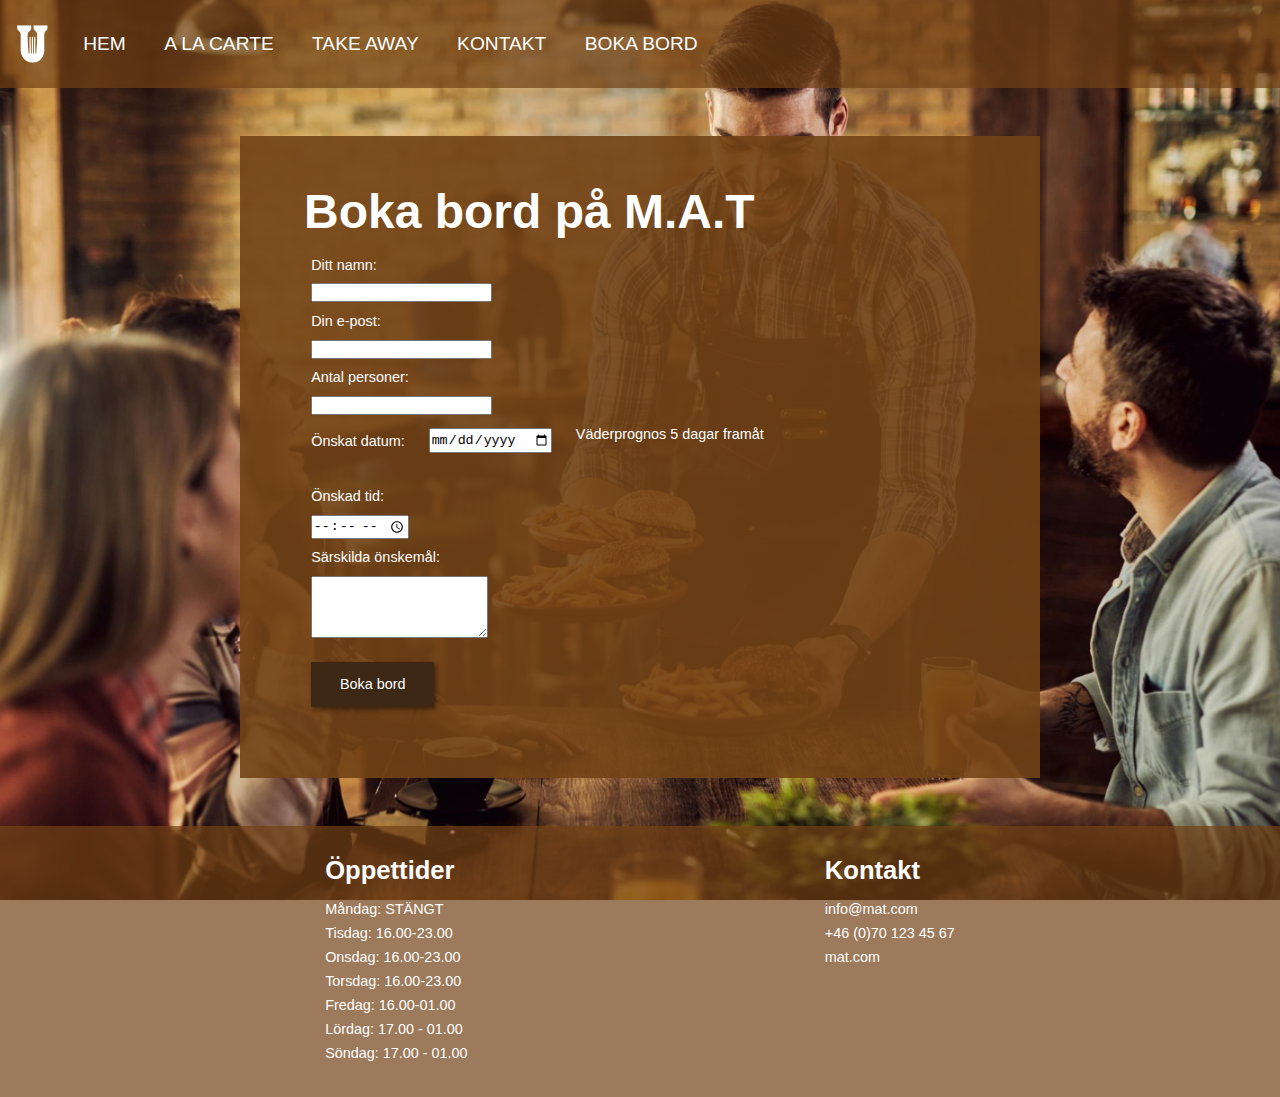
==== html/booking.html @ 0564dc80 "first commit" ====
<!DOCTYPE html>
<html lang="sv">
<head>
<title>Webbprojekt</title>
<meta charset="UTF-8">
<link href="../style.css" rel="stylesheet" />
<link rel="preconnect" href="https://fonts.googleapis.com">
<link rel="preconnect" href="https://fonts.gstatic.com" crossorigin>
<link rel="preconnect" href="https://fonts.googleapis.com">
<link rel="preconnect" href="https://fonts.gstatic.com" crossorigin>
<link href="https://fonts.googleapis.com/css2?family=Anek+Bangla:wght@100;200;300;400;500;600;700;800&family=Barlow&family=Marck+Script&family=Montserrat:ital,wght@1,100&family=Open+Sans&family=Shrikhand&display=swap" rel="stylesheet">
<script src="/js/script.js" type="module" ></script>
</head>

<body>

<header>
    <img class="logo" src="/img/MAT_logo.svg" alt="MATs logo">

    <nav class="topnav">
        <a href="../index.html">HEM</a>
        <a href="/html/meny.html">A LA CARTe</a>
        <a href="/html/takeaway.html">TAKE AWAY</a>
        <a href="/html/contact.html">KONTAKT</a>
        <a href="/html/booking.html">BOKA BORD</a>
      </nav>
</header>

<main class="main">


    <section class="booktablesection">
        <h1>Boka bord på M.A.T</h1>
        <form>
            <label for="namn">Ditt namn:</label><br>
            <input type="text" id="namn" name="namn">
            <br>
            <label for="epost">Din e-post:</label><br>
            <input type="email" id="epost" name="epost">
            <br>
            <label for="antal_personer">Antal personer:</label><br>
            <input type="number" id="antal_personer" name="antal_personer">
            <br>
            <div class="date-and-weather">
                <label for="datum">Önskat datum:</label>
                <input type="date" id="datum" name="datum">
                <div id="weather-icons" class="weather-forecast">
                    <label>Väderprognos 5 dagar framåt</label><!-- Här kan du lägga till innehållet för väderprognosen -->
                    <!-- T.ex. en ikon, temperatur, beskrivning, osv. -->
                </div>
            </div>
            <br>
            <label for="tid">Önskad tid:</label><br>
            <input type="time" id="tid" name="tid">
            <br>
            <label for="meddelande">Särskilda önskemål:</label><br>
            <textarea id="meddelande" name="meddelande" rows="4"></textarea>
            <br>
            <input type="submit" class="submitbutton" value="Boka bord">
        </form>
    </section>
    

</main>
<footer>
    <section class="footersection">
        <h3>Öppettider </h3>
        <p>Måndag: STÄNGT</p>
        <p>Tisdag: 16.00-23.00</p>
        <p>Onsdag: 16.00-23.00</p>
        <p>Torsdag: 16.00-23.00</p>
        <p>Fredag: 16.00-01.00</p>
        <p>Lördag: 17.00 - 01.00</p>
        <p>Söndag: 17.00 - 01.00</p>
    </section>
    <section class="footersection">
        <h3>Kontakt</h3>
        <p>
            info@mat.com <br />
            +46 (0)70 123 45 67 <br />
            mat.com<br />
        </p>
    </section>
</footer>
</body>
</html>
---- style.css ----
/* CSS Reset */
*,
*::before,
*::after {
    margin: 0;
    padding: 0;
    box-sizing: inherit;
}

html {
    box-sizing: border-box;
    font-size: 16px;
}

body {
    line-height: 1.5em;
    font-family: 'Anek Bangla', sans-serif;
    font-family: 'Barlow', sans-serif;
    font-family: 'Marck Script', cursive;
    font-family: 'Montserrat', sans-serif;
    font-family: 'Open Sans', sans-serif;
    font-family: 'Roboto', sans-serif;

}

/*-----slut css reset*/


body {
    background-image: url("./img/background.jpg");
    background-size: cover;
    background-attachment: fixed;
    background-repeat: no-repeat;
}

header {
    background-color: #976331;
    background-color: rgba(114, 66, 22, 0.7);
    display: flex;
    flex-direction: row;
    padding: 1em;
}

.logo {
    height: auto;
    width: 2em;
}

nav {
    display: flex;
    flex-direction: row;
    color: white;
    text-transform: uppercase;
    padding: 1em;
    text-align: center;
    justify-content: space-around;
}

a {
    font-size: 1.2em;
    text-decoration: none;
    color: white;
    padding: 0em 1em;
}

li {
    font-size: 1.5em;
    list-style-type: none;
    margin: 1em;
    ;
}

h1 {
    color: white;
    font-size: 3em;
    margin-bottom: 0.6em;
}

h2 {
    color: white;
    font-size: 2em;
    margin-bottom: 0.6em;

}

h3 {
    color: white;
    font-size: 1.6em;
    margin-bottom: 0.6em;

}

p {
    color: white;
    font-size: 0.9em;
}

main {
    display: flex;
    align-items: center; 
    margin: 3em 0; /* Lägg till margin-bottom för att skapa utrymme mellan main och footer */
}

.welcometext {
    background-color: #976331;
    background-color: rgba(114, 66, 22, 0.9);  
    display: flex;
    flex-direction: column;
    margin: 3em auto;
    width: 80%;
    text-align: center;
    padding: 5em;   
    text-align: center;
    height: fit-content;
    margin-bottom: 10em;
}

.menu {
    background-color: #976331;
    background-color: rgba(114, 66, 22, 0.9);
    padding: 2em;
    display: flex;
    flex-direction: column;
    margin: 3em auto;
    width: 80%;
    text-align: center;
}

#maincontact {
    display: flex;
    flex-direction: row;
    justify-content: center;
    align-items: flex-start;
    margin-top: 6em;
    background-color: #976331;
    background-color: rgba(114, 66, 22, 0.9);


}

.contacttext {
    padding: 2em;
    text-align: left;
    border-right: 1px #976331 solid; 
    width: 30%;

  
}

.findustext {
    padding: 2em;
    text-align: left;  

}

label {
    color: white;
    font-size: 0.9em;
}

input, label,textarea,.submitbutton {
    margin: 0.5em;
}

.submitbutton {
padding: 1em 2em;
margin-top: 0.7em;
background-color: #3c2814;
color: white;
font-size: 0.9em;
border:rgba(114, 66, 22, 0.7);
box-shadow: 2px 2px 5px rgba(0, 0, 0, 0.5);
}

.booktablesection {
    padding: 4em;
    text-align: left;
    margin: auto;
    display: flex;
    flex-direction: column;
    background-color: #976331;
    background-color: rgba(114, 66, 22, 0.9);
    width: 50em;
}

.date-and-weather {
    display: flex;
    flex-direction: column;
    width: 8em;

}

footer {
    background-color: #976331;
    background-color: rgba(114, 66, 22, 0.7);
    display: flex;
    flex-direction: row;
    justify-content: space-evenly;
    bottom: 0; 
    width: 100%;
    margin-top: 3em; 

}
.footersection {
padding: 2em;
}

#booktable {
    padding: 1em 2em;
    width: 10em;
    font-size: 1.2em;
    margin: 2em auto;
    background-color: #3c2814;
    color: white;
    border:rgba(114, 66, 22, 0.7);
    box-shadow: 2px 2px 5px rgba(0, 0, 0, 0.5);
}

#booktable:hover, .submitbutton:hover {
    background-color: #4b3a2a;
    color: #fff; 
  }

.weather-icon {
    width: 50px;   
    height: 10px; 
  }
  
  .date-and-weather {
    display: flex;
    flex-direction: row ;
    width: 30em;
    max-height: 10em;
    gap: 10px;

  }

  .datum {
 height: 20px;

  }
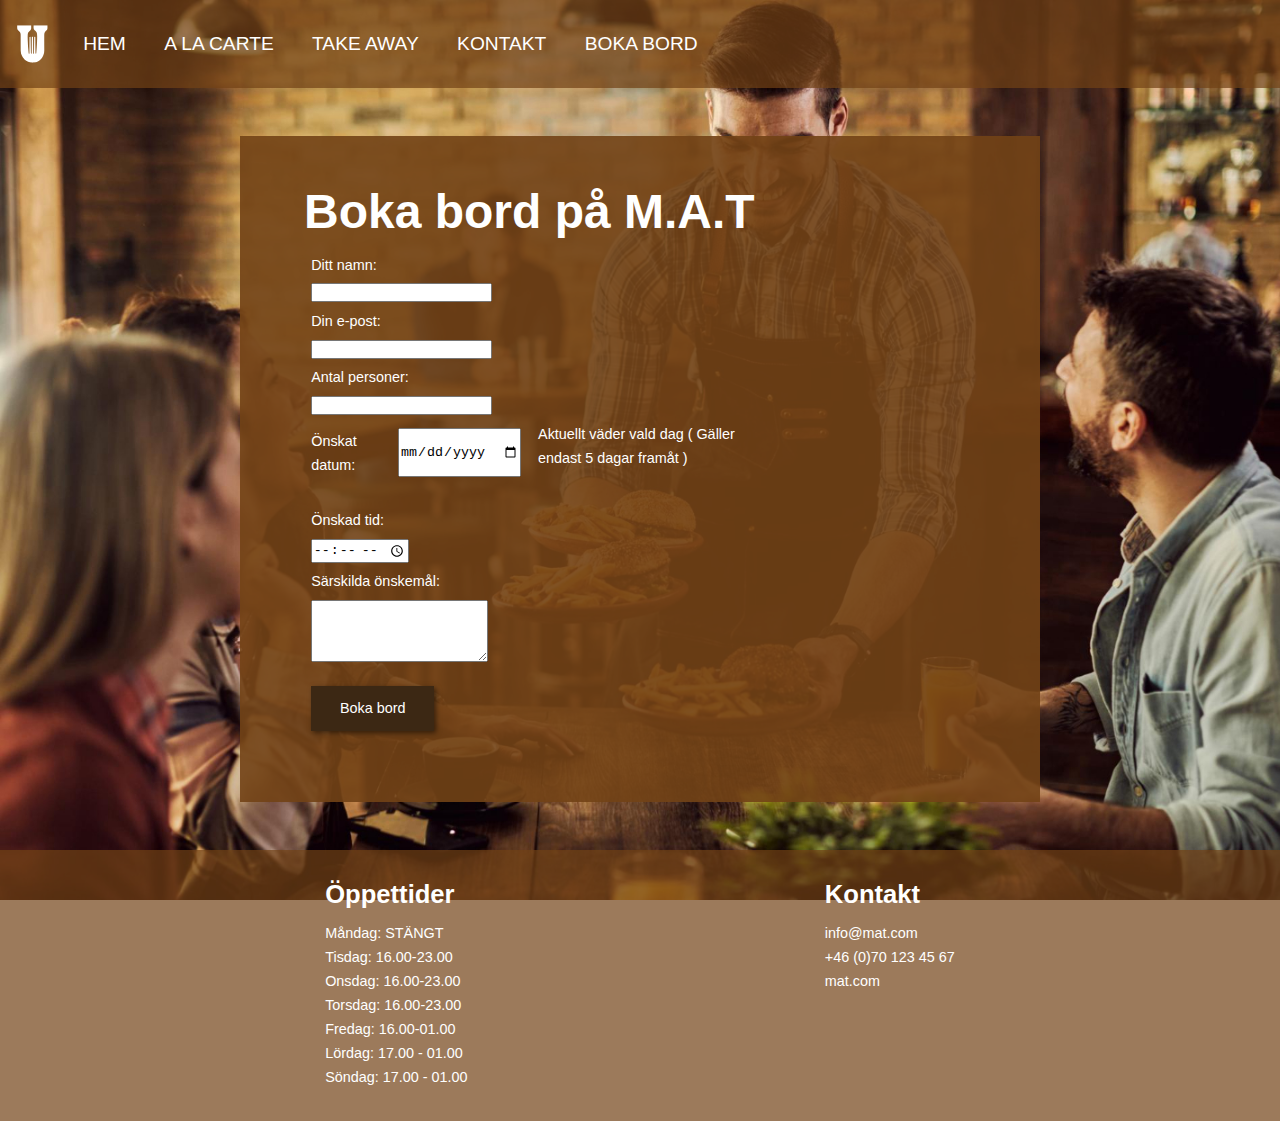
==== commit c5f9b3f3: "commit 2" ====
--- a/html/booking.html
+++ b/html/booking.html
@@ -15,7 +15,7 @@
 <body>
 
 <header>
-    <img class="logo" src="/img/MAT_logo.svg" alt="MATs logo">
+    <img class="logo" src="../img/MAT_logo.svg" alt="MATs logo">
 
     <nav class="topnav">
         <a href="../index.html">HEM</a>
@@ -44,10 +44,9 @@
             <div class="date-and-weather">
                 <label for="datum">Önskat datum:</label>
                 <input type="date" id="datum" name="datum">
+                <p>Aktuellt väder vald dag 	&#40; Gäller endast 5 dagar framåt	&#41;</p>
                 <div id="weather-icons" class="weather-forecast">
-                    <label>Väderprognos 5 dagar framåt</label><!-- Här kan du lägga till innehållet för väderprognosen -->
-                    <!-- T.ex. en ikon, temperatur, beskrivning, osv. -->
-                </div>
+                                  </div>
             </div>
             <br>
             <label for="tid">Önskad tid:</label><br>
@@ -56,7 +55,7 @@
             <label for="meddelande">Särskilda önskemål:</label><br>
             <textarea id="meddelande" name="meddelande" rows="4"></textarea>
             <br>
-            <input type="submit" class="submitbutton" value="Boka bord">
+            <input type="submit" id="submit" class="submitbutton" value="Boka bord">
         </form>
     </section>
     
